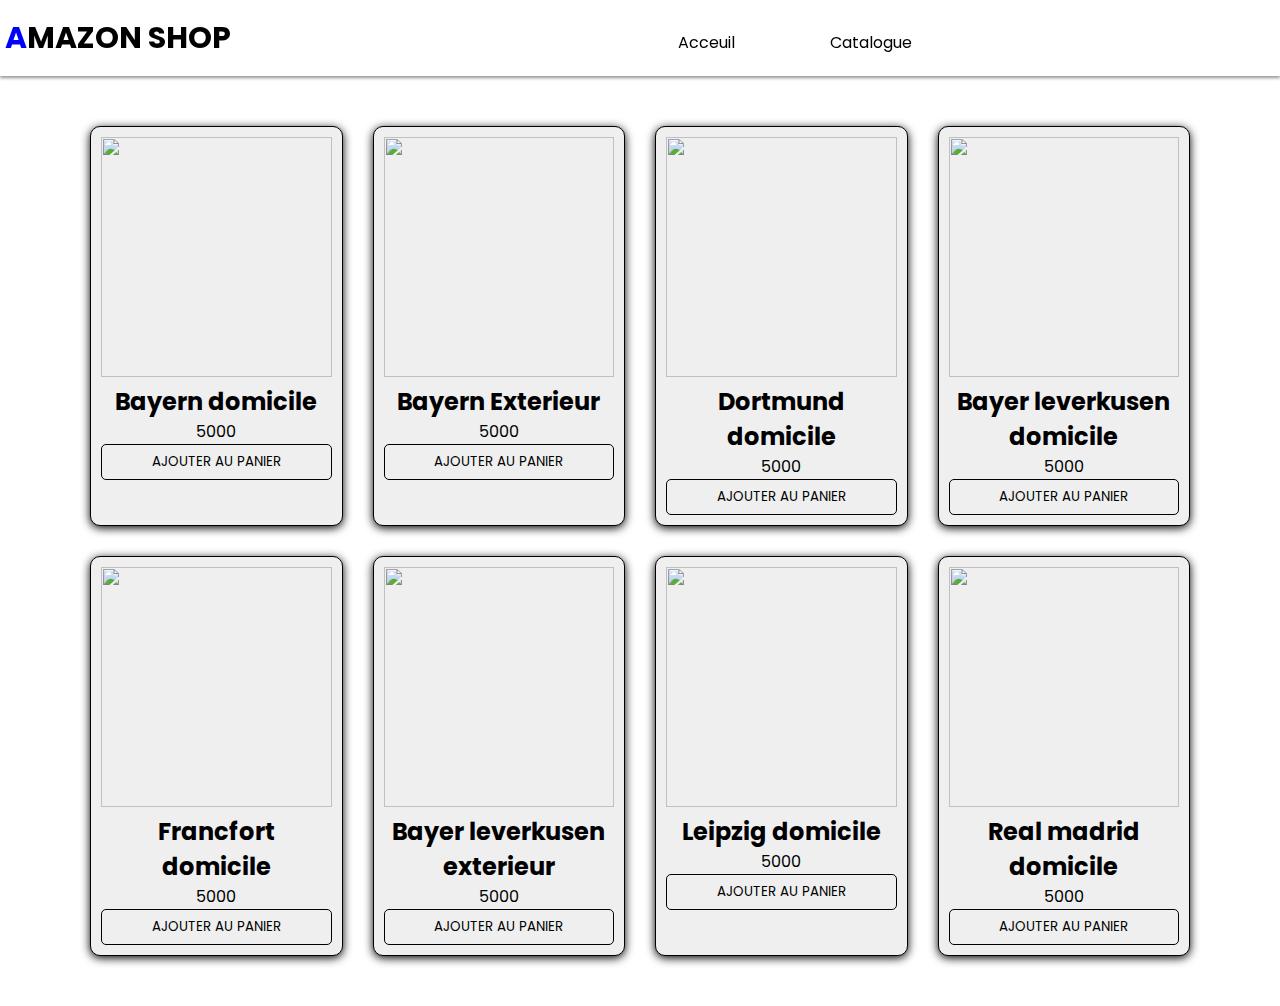
==== BUND.html @ 6a70d5cc "Add files via upload" ====
<!DOCTYPE html>
<html lang="en">
<head>
    <meta charset="UTF-8">
    <meta name="viewport" content="width=device-width, initial-scale=1.0">
    <link rel="stylesheet" href="https://cdnjs.cloudflare.com/ajax/libs/font-awesome/6.6.0/css/all.min.css" integrity="sha512-Kc323vGBEqzTmouAECnVceyQqyqdsSiqLQISBL29aUW4U/M7pSPA/gEUZQqv1cwx4OnYxTxve5UMg5GT6L4JJg==" crossorigin="anonymous" referrerpolicy="no-referrer" />
    <link rel="stylesheet" href="style.css">
    <title>Document</title>
</head>
<body>
    <header>
        <nav class="navbars">
            <a href="index.html" class="logo"><span>A</span>MAZON SHOP</a>
            <div class="navlinks">
                <ul>
                    <li><a href="index.html">Acceuil</a></li>
                    <li>
                        <a href="">Catalogue</a>
                        <ul class="sous-menu">
                            <li><a href="PL.html">PREMIERE LEAGUE</a></li>
                            <li><a href="LIGA.html">LIGA</a></li>
                            <li><a href="L1.html">LIGUE 1</a></li>
                            <li><a href="SA.html">SERIE A</a></li>
                            <li><a href="BUND.html">BUNDESLIGA</a></li>
                            <li><a href="SEL.html">SELECTION</a></li>
                        </ul>
                    </li>
                    
                    <li><i class="fa-solid fa-magnifying-glass"></i></li>
                    <li><i class="fa-solid fa-bag-shopping" ></i></li>
                    <li>
                        <i class="fa-solid fa-user"></i>
                        <a href="#" class="login">login</a>
                        <ul class="sous-menu1">
                            <li><a href=""> <i class="fa-solid fa-right-to-bracket"></i> Se Connecter</a></li>
                            <li><a href=""><i class="fa-solid fa-plus"></i>  Creer un compte</a></li>
                        </ul>
                    </li>
                    <i class="fa-solid fa-arrow-left" id="icones"></i>
                </ul>
            </div>
            <i class="fa-solid fa-bag-shopping" id="Open"></i>
            <i class="fa-solid fa-magnifying-glass" id="icon2"></i>
            <i class="fa-solid fa-bars" id="icones2"></i>
        </nav>
        <div class="cart">
            <h2>Cart</h2>
            <div class="cartcontent">
                
            </div>
            <i class="fa-solid fa-xmark"></i>
            <div class="total">
                <div class="total-title">Total</div>
                <div class="total-price">0</div>
            </div>
            <div class="btn">
                <button>Acheter</button>
            </div>
        </div>
        <div class="search">
            <input type="search" placeholder="RECHERCHE...">
            <i class="fa-solid fa-magnifying-glass"></i>
            <i class="fa-solid fa-xmark" id="croix"></i>
        </div>
    </header>


    <section class="partenaire">
        <article class="box">
            <img src="/BUNDES/BAYERN-removebg-preview.png" alt="" class="product-img">
            <h2 class="product-title">Bayern domicile</h2>
            <div class="product-price">5000</div>
            <button class="addcart">AJOUTER AU PANIER</button>
        </article>
        <article class="box">
            <img src="/BUNDES/BAY2-removebg-preview.png" alt="" class="product-img">
            <h2 class="product-title">Bayern Exterieur</h2>
            <div class="product-price">5000</div>
            <button class="addcart">AJOUTER AU PANIER</button>
        </article>
        <article class="box">
            <img src="/BUNDES/DORT-removebg-preview.png" alt="" class="product-img">
            <h2 class="product-title">Dortmund domicile</h2>
            <div class="product-price">5000</div>
            <button class="addcart">AJOUTER AU PANIER</button>
        </article>
        <article class="box">
            <img src="/BUNDES/BAYL-removebg-preview.png" alt="" class="product-img">
            <h2 class="product-title">Bayer leverkusen domicile</h2>
            <div class="product-price">5000</div>
            <button class="addcart">AJOUTER AU PANIER</button>
        </article>
        <article class="box">
            <img src="/BUNDES/FRANCT-removebg-preview.png" alt="" class="product-img">
            <h2 class="product-title">Francfort domicile</h2>
            <div class="product-price">5000</div>
            <button class="addcart">AJOUTER AU PANIER</button>
        </article>
        <article class="box">
            <img src="/BUNDES/BAYL2-removebg-preview.png" alt="" class="product-img">
            <h2 class="product-title">Bayer leverkusen exterieur</h2>
            <div class="product-price">5000</div>
            <button class="addcart">AJOUTER AU PANIER</button>
        </article>
        <article class="box">
            <img src="/BUNDES/LEIP-removebg-preview.png" alt="" class="product-img">
            <h2 class="product-title">Leipzig domicile</h2>
            <div class="product-price">5000</div>
            <button class="addcart">AJOUTER AU PANIER</button>
        </article>
        <article class="box">
            <img src="/LIGA/REAL11-removebg-preview.png" alt="" class="product-img">
            <h2 class="product-title">Real madrid domicile</h2>
            <div class="product-price">5000</div>
            <button class="addcart">AJOUTER AU PANIER</button>
        </article>
    </section>
    <script src="script.js"></script>
    
</body>
</html>
---- style.css ----
@import url('https://fonts.googleapis.com/css2?family=Comfortaa:wght@300..700&family=Montserrat:ital,wght@0,100..900;1,100..900&family=Poppins:ital,wght@0,100;0,200;0,400;0,500;0,600;0,700;1,100;1,200;1,400;1,600;1,900&display=swap');

*{
    font-family: "Poppins", sans-serif;
    margin: 0;
    padding: 0;
    list-style: none;
    text-decoration: none;
    color: black;
}


html{
    scroll-behavior: smooth;
}

header{
    box-shadow: 0 2px 3px rgb(155, 146, 146);
    position: sticky;
    top: 0;
    background-color: white;

}

header .navbars{
    display: flex;
    justify-content: space-between;
}


header .navbars .logo{
    font-size: 30px;
    margin: 15px 5px;
    font-weight: bold;
}
header .navbars span{
    color: blue;
}

header .navbars .navlinks ul{
    display: flex;
}

header .navbars .navlinks ul li{
    margin: 30px 45px 20px 50px;
    display: flex;
}

header .navbars .navlinks ul li i{
    margin-right: 10px;
}
header .navbars .navlinks ul li:hover .sous-menu{
    display: flex;
    flex-direction: column;
    position: absolute;
    background-color: rgb(185, 185, 185);
    box-shadow: 0 2px 6px black;
    border-radius: 5px;
}

header .navbars .navlinks ul li .sous-menu,header .navbars .navlinks ul li .sous-menu1{
    display: none;
}

header .navbars .navlinks ul li .sous-menu1 li{
    border-bottom: 1px black solid;
}

header .navbars .navlinks ul li:hover .sous-menu1{
    display: flex;
    flex-direction: column;
    position: absolute;
    top: 58px;
    right: 10px;
    background-color: rgb(185, 185, 185);
}


header .navbars .navlinks ul li a:hover{
    color: blue;
    border-bottom: blue 2px solid;
    transition: .1s;
}
header .navbars .navlinks ul li .fa-bag-shopping:hover , header .cart .fa-xmark:hover ,.fa-magnifying-glass:hover{
    color: rgba(0, 0, 0,0.3);
}
header .navbars .navlinks ul li i{
    cursor: pointer;
    font-size: 25px;
}

header .navbars .navlinks ul li .fa-bag-shopping,.fa-user{
    margin-top: 2px;
}

header .search{
    background-color: rgba(0, 0, 0, 0.7);
    height: 100vh;
    position: fixed;
    top: -100%;
    left: 0;
    width: 100%;
    display: flex;
    justify-content: center;
    align-items: center;
    transition: all ease .2s;
}
header .search .fa-xmark:hover{
    color: rgba(255, 255, 255,0.4);
}
header .search.searches{
    top: 0;
}
header .search input{
    padding: 10px 50px;
    border: none;
    background: none;
    border-bottom: 1px solid white;
    outline: none;
    color: white;
    font-size: 20px;
}
header .search input::placeholder{
    color: white;
}

header .search  .fa-magnifying-glass{
    color: white;
    margin-bottom: 5px;
    font-size: 30px;
}
header .search .fa-xmark{
    color: white;
    font-size: 40px;
    position: absolute;
    top: 55px;
    right: 65px;
    cursor: pointer;
}
header .navbars .navlinks ul li .fa-magnifying-glass{
    
    padding: 4px;
    border-radius: 50%;
}


header .cart{
    background-color: rgb(181, 181, 181);
    position: fixed;
    top: 0;
    height: 100vh;
    width: 400px;
    box-shadow: 0 4px 16px black;
    right: -100%;
    transition: all ease .2s;
    overflow: auto;
}

header .cart.active{
    right: 0;
}
header .cart h2{
    text-align: center;
    margin-top: 10px ;
    border-bottom: 2px black solid;
    width: 50%;
    margin: auto;
    

}

header .cart .fa-xmark{
    font-size: 32px;
    position: absolute;
    top: 5px;
    left: 10px;
    cursor: pointer;
}

header .cart .cartcontent .cart-box{
    display: grid;
    grid-template-columns: 45% 30% 25%;
    align-items: center;
    justify-content: center;
    font-size: 15px;
    margin-top: 20px;
    
    padding: 5px;
    width: 90%;
    margin: auto;
}

header .cart .cartcontent .cart-box img{
    width: 50%;
}

header .cart .cartcontent .cart-box input{
    width: 40%;
    padding: 5px;
    border-radius: 2px;
    border: 1px solid black;
    outline-color: blue;
    cursor: pointer;
}

header .cart .cartcontent .cart-box .fa-trash{
    margin-left: 30px;
    font-size: 23px;
    cursor: pointer;
}

header .cart  .total{
    border-top: 2px solid black;
    display: flex;
    justify-content: flex-end;
    width: 80%;
    margin: 10px auto ;
}

header .cart  .total .total-title{
    margin-right: 40px;
}

header .cart  .total .total-price{
    margin-right: 10px;
}
header .cart .btn{
    text-align: center;
}
header .cart .btn button{
    padding: 15px 30px;
    text-align: center;
    cursor: pointer;
    border-radius: 5px;
    border: none;
}
header .cart .btn button:hover{
    background-color: blue;
    color: white;
    border: none;
    scale: 1.1;
    transition: all ease .2s;
}
.first{
    display: grid;
    grid-template-columns: 40% 60%;
}

.first .cole1 h1{
    font-size: 50px;
}

.first .cole1 button{
    background-color: black;
    border: none;
    padding: 10px 30px;
    border-radius: 40px;
    color: white;
    margin: 10px 10px;
}

.first .cole1 button a{
    color: white;
}
.first .cole1 button:hover{
    background-color: blue;
    cursor: pointer;
    scale: 1.1;
    transition: all ease .2s;
}
.first .cole1 button i{
    color: white;
}
.first .cole1 h1{
    margin: 100px 0 0 10px;
}
.first .cole1 p{
    margin: 0 0 0 10px;
}
.first img{
    width: 80%;
    margin-left: 120px;
}
.popul h2{
    text-align: center;
    border-bottom: 2px solid black;
    width: 50%;
    margin: auto;
}
.populaire{
    display: grid ;
    grid-template-columns: repeat(3,1fr);
    gap: 30px;
    max-width: 1000px;
    margin: 50px auto;
}
.populaire .box{
    text-align: center;
    border: 1px solid black;
    border-radius: 10px;
    padding: 10px;
    box-shadow: 0 2px 10px black;
    background-color: rgb(239, 239, 239);
    cursor: pointer;
}
.populaire .box:hover{
    border: 2px solid blue;
    padding: 10px;
    transition: .2s;
}
.populaire .box img{
    width: 70%;
    height: 240px;
}

.populaire .box button{
    width: 100%;
    border: 1px solid black;
    border-radius: 5px;
    padding:7px;
    cursor: pointer;
}

.populaire .box button:hover{
    background-color: blue;
    color: white;
    transition: .3s;
}


.partenaire{
    display: grid;
    grid-template-columns:repeat(4,1fr) ;
    gap: 30px;
    max-width: 1100px;
    margin: 50px auto;
}
.partenaire .box{
    text-align: center;
    border: 1px solid black;
    border-radius: 10px;
    padding: 10px;
    box-shadow: 0 2px 10px black;
    background-color: rgb(239, 239, 239);
    cursor: pointer;
}

.partenaire .box:hover{
    border: 2px solid blue;
    padding: 10px;
    transition: .3s;
}
.partenaire .box img{
    width: 100%;
    height: 240px;
}


.partenaire .box button{
    width: 100%;
    border: 1px solid black;
    border-radius: 5px;
    padding:7px;
    cursor: pointer;
}

.partenaire .box button:hover{
    background-color: blue;
    color: white;
    transition: .2s;
}

.second h2{
    text-align: center;
    border-bottom: 2px solid black;
    width: 50%;
    margin: auto;
}

footer{
    display: flex;
    justify-content: space-between;
    padding: 20px;
    background-color: black;
    padding: 20px;
}

footer h3{
    color: white;
    border-bottom: 2px white solid;
    width: 100%;
}

footer i{
    color: white;
    font-size: 25px;
}


footer .sec1 a ,.sec2 a{
    color: white;
}

footer .sec3 ul{
    display: flex;
}

footer .sec3 ul li{
    margin: 10px 20px;
}
header .navbars .fa-house,.fa-futbol,.fa-phone, .fa-bars,#Open ,#icon2{
    display: none;
}

.login{
    padding:10px 25px ;
    display: none;
}

#icones{
    display: none;
}

header .navbars #Open{
    display: none;
}

header .navbars .navlinks ul li #Open{
    display: block;
}

.swiper{
    height: 600px;
    border-radius: 15px;
    box-shadow: 0 5px 15px black;
}
.swiper-slide img {
    display: block;
    width: 100%;
    height: 100%;
    object-fit: cover;
}

.swiper-button-next,.swiper-button-prev{
    color: aliceblue;
    width: 100px;
}

@media screen and (max-width : 900px){
    header{
        position: relative;
        z-index: 2;
        position: sticky;
        top: 0;
    }

    header .navbars .navlinks{
        display: flex;
        position: absolute;
        background-color: rgb(181, 181, 181);
        height: 500px;
        width: 100%;
        text-align: center;
        z-index: 100;
        position: fixed;
        margin-left: 0%;
        transition: all ease .2s;
        align-items: center;
        justify-content: center;
        top: -100%;
    }
    header  .navbars .navlinks ul li{
        padding-bottom:10px ;
    }
    

    header .search  .fa-magnifying-glass{
        color: white;
        margin-bottom: 40px;
    }
    header .navbars  .fa-magnifying-glass:hover{
        
        color: rgba(0, 0, 0,0.3);
    
    }

    .populaire .box{
        height: 250px;
    }

    .populaire .box img{
        width: 50%;
        height: 130px;
    }

    .partenaire .box{
        height: 250px;
    }

    .partenaire .box img{
        width: 50%;
        height: 130px;
    }


    header .navbars .navlinks.open{
        top: 0;
    }

    header .navbars .navlinks ul{
        display: flex;
        flex-direction: column;
        justify-content: center;
        align-items: center;
    }
    
    .first{
        display: block;
    }
    .first img{
        width: 80%;
        margin-left: 90px;
    }
    header .fa-magnifying-glass,.fa-bag-shopping ,.fa-bars ,#icon2{
        display: block;
        font-size: 30px;
        position: relative;
        top: 23px;
        right: 10px;
        cursor: pointer;
    }
    .populaire{
        display: grid ;
        grid-template-columns: repeat(2,1fr);
        gap: 30px;
        max-width: 1100px;
        margin: 50px auto;
    }
    .partenaire{
        display: grid;
        grid-template-columns:repeat(2,1fr) ;
        gap: 30px;
        max-width: 500px;
        margin: 50px auto;
    }
    
    header  .navbars .navlinks ul li  #football , #maison , #phone{
        display: block;
    }

    header .navbars .navlinks ul li .fa-magnifying-glass , .fa-bag-shopping,.fa-user{
        display: none;
    }

    header .navbars .navlinks ul li:hover .sous-menu1{
        display: flex;
        flex-direction: column;
        position: absolute;
        top: 460px;
        right: 0px;
        background-color: rgb(185, 185, 185);
        width: 260px;
        height: 140px;
        margin: auto;
        
    }
    
    #Open:hover ,#icones2:hover{
    color: rgba(0, 0, 0,0.3);
    }
    
    #icones{
        display: block;
        position: absolute;
        top: 5px;
        right:10px;    
        font-size: 25px;
        cursor: pointer;
    }
    .sous-menu{
        z-index: 100;
    }
    .login{
        display: block;
        border: 1px solid black;
        bottom: 150px ;
    }


    header .navbars #Open{
        display: block;
    }
    footer{
        display: block;
    }

    
}
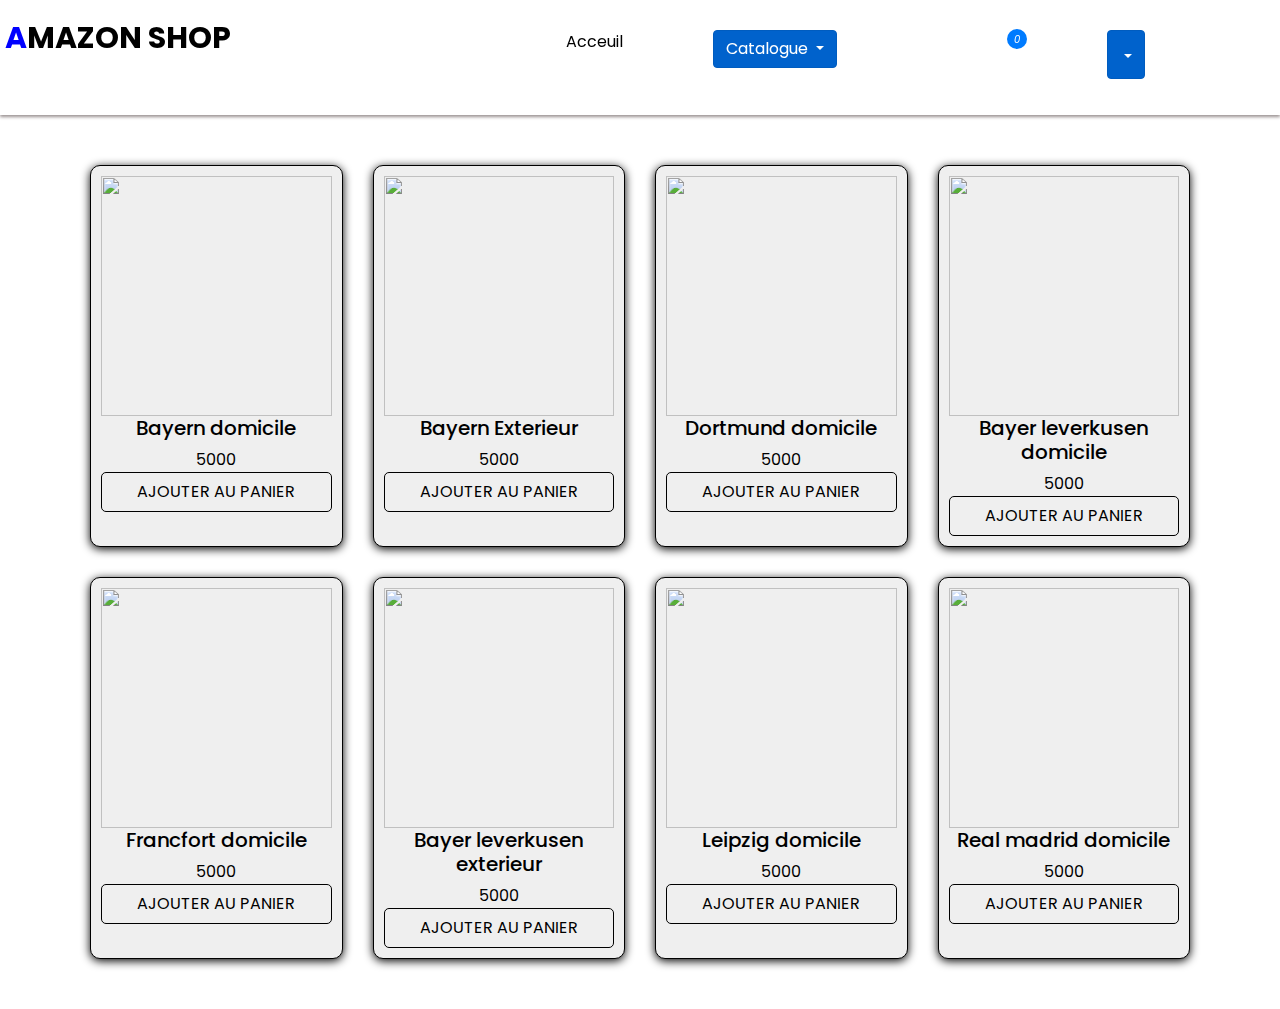
==== commit f0b56f0c: "Add files via upload" ====
--- a/BUND.html
+++ b/BUND.html
@@ -1,47 +1,74 @@
 <!DOCTYPE html>
-<html lang="en">
+<html lang="fr">
 <head>
     <meta charset="UTF-8">
     <meta name="viewport" content="width=device-width, initial-scale=1.0">
     <link rel="stylesheet" href="https://cdnjs.cloudflare.com/ajax/libs/font-awesome/6.6.0/css/all.min.css" integrity="sha512-Kc323vGBEqzTmouAECnVceyQqyqdsSiqLQISBL29aUW4U/M7pSPA/gEUZQqv1cwx4OnYxTxve5UMg5GT6L4JJg==" crossorigin="anonymous" referrerpolicy="no-referrer" />
+    <link href="https://unpkg.com/aos@2.3.1/dist/aos.css" rel="stylesheet">
+    <link rel="stylesheet" href="https://cdn.jsdelivr.net/npm/swiper@11/swiper-bundle.min.css"/>
+    <link rel="stylesheet" href="https://cdn.jsdelivr.net/npm/bootstrap@4.0.0/dist/css/bootstrap.min.css" integrity="sha384-Gn5384xqQ1aoWXA+058RXPxPg6fy4IWvTNh0E263XmFcJlSAwiGgFAW/dAiS6JXm" crossorigin="anonymous">
     <link rel="stylesheet" href="style.css">
-    <title>Document</title>
+    <title>Amazon Shop</title>
 </head>
 <body>
     <header>
         <nav class="navbars">
             <a href="index.html" class="logo"><span>A</span>MAZON SHOP</a>
-            <div class="navlinks">
+            <div class="navlinks" >
                 <ul>
-                    <li><a href="index.html">Acceuil</a></li>
+                    <li><i class="fa-solid fa-house" id="maison"></i> <a href="index.html" id="texte"> Acceuil</a></li>
                     <li>
-                        <a href="">Catalogue</a>
-                        <ul class="sous-menu">
-                            <li><a href="PL.html">PREMIERE LEAGUE</a></li>
-                            <li><a href="LIGA.html">LIGA</a></li>
-                            <li><a href="L1.html">LIGUE 1</a></li>
-                            <li><a href="SA.html">SERIE A</a></li>
-                            <li><a href="BUND.html">BUNDESLIGA</a></li>
-                            <li><a href="SEL.html">SELECTION</a></li>
-                        </ul>
+                        <div class="dropdown show">
+                            <a class="btn btn-primary dropdown-toggle" href="#" role="button" id="dropdownMenuLink" data-toggle="dropdown" aria-haspopup="true" aria-expanded="false">
+                            Catalogue
+                            </a>
+                        
+                            <div class="dropdown-menu" aria-labelledby="dropdownMenuLink">
+                                <a class="dropdown-item" href="PL.html">Premier league</a>
+                                <a class="dropdown-item" href="LIGA.html">LIGA</a>
+                                <a class="dropdown-item" href="L1.html">LIGUE1</a>
+                                <a class="dropdown-item" href="SA.html">SERIE A</a>
+                                <a class="dropdown-item" href="BUND.html">BUNDESLIGA</a>
+                                <a class="dropdown-item" href="SEL.html">SELECTION</a>
+
+                            </div>
+                        </div>
                     </li>
                     
-                    <li><i class="fa-solid fa-magnifying-glass"></i></li>
-                    <li><i class="fa-solid fa-bag-shopping" ></i></li>
                     <li>
-                        <i class="fa-solid fa-user"></i>
-                        <a href="#" class="login">login</a>
-                        <ul class="sous-menu1">
-                            <li><a href=""> <i class="fa-solid fa-right-to-bracket"></i> Se Connecter</a></li>
-                            <li><a href=""><i class="fa-solid fa-plus"></i>  Creer un compte</a></li>
-                        </ul>
+                        <i class="fa-solid fa-magnifying-glass"></i>
+                        <div class="dropdown show" id="show">
+                            <a class="btn btn-primary dropdown-toggle" href="#" role="button" id="dropdownMenuLink" data-toggle="dropdown" aria-haspopup="true" aria-expanded="false">
+                                <i class="fa-solid fa-user"></i>
+                            </a>
+                            <div class="dropdown-menu" aria-labelledby="dropdownMenuLink">
+                                <a class="dropdown-item" href="login.html"><i class="fa-solid fa-right-to-bracket"></i> se connecter</a>
+                                <a class="dropdown-item btn btn-light" href="sng.html"> <i class="fa-solid fa-plus"></i> creer un compte</a>
+                            </div>
+                        </div>
                     </li>
-                    <i class="fa-solid fa-arrow-left" id="icones"></i>
+                    <li><i class="fa-solid fa-bag-shopping" data-quantity="0"></i></li>
+                    <li>
+                        
+                        <div class="dropdown show item">
+                            <a class="btn btn-primary dropdown-toggle" href="#" role="button" id="dropdownMenuLink" data-toggle="dropdown" aria-haspopup="true" aria-expanded="false">
+                                <i class="fa-solid fa-user"></i>
+                            </a>
+                            <div class="dropdown-menu" aria-labelledby="dropdownMenuLink">
+                                <a class="dropdown-item" href="login.html"><i class="fa-solid fa-right-to-bracket"></i> se connecter</a>
+                                <a class="dropdown-item btn btn-light" href="sng.html"> <i class="fa-solid fa-plus"></i> creer un compte</a>
+                            </div>
+                        </div>
+                        
+                    </li>
+                    <i class="fa-solid fa-circle-xmark" id="icones"></i>
+                    
                 </ul>
             </div>
-            <i class="fa-solid fa-bag-shopping" id="Open"></i>
+            <i class="fa-solid fa-bag-shopping" id="Open" data-quantity="0"></i>
             <i class="fa-solid fa-magnifying-glass" id="icon2"></i>
             <i class="fa-solid fa-bars" id="icones2"></i>
+            
         </nav>
         <div class="cart">
             <h2>Cart</h2>
@@ -68,54 +95,57 @@
     <section class="partenaire">
         <article class="box">
             <img src="/BUNDES/BAYERN-removebg-preview.png" alt="" class="product-img">
-            <h2 class="product-title">Bayern domicile</h2>
+            <h5 class="product-title">Bayern domicile</h5>
             <div class="product-price">5000</div>
             <button class="addcart">AJOUTER AU PANIER</button>
         </article>
         <article class="box">
             <img src="/BUNDES/BAY2-removebg-preview.png" alt="" class="product-img">
-            <h2 class="product-title">Bayern Exterieur</h2>
+            <h5 class="product-title">Bayern Exterieur</h5>
             <div class="product-price">5000</div>
             <button class="addcart">AJOUTER AU PANIER</button>
         </article>
         <article class="box">
             <img src="/BUNDES/DORT-removebg-preview.png" alt="" class="product-img">
-            <h2 class="product-title">Dortmund domicile</h2>
+            <h5 class="product-title">Dortmund domicile</h5>
             <div class="product-price">5000</div>
             <button class="addcart">AJOUTER AU PANIER</button>
         </article>
         <article class="box">
             <img src="/BUNDES/BAYL-removebg-preview.png" alt="" class="product-img">
-            <h2 class="product-title">Bayer leverkusen domicile</h2>
+            <h5 class="product-title">Bayer leverkusen domicile</h5>
             <div class="product-price">5000</div>
             <button class="addcart">AJOUTER AU PANIER</button>
         </article>
         <article class="box">
             <img src="/BUNDES/FRANCT-removebg-preview.png" alt="" class="product-img">
-            <h2 class="product-title">Francfort domicile</h2>
+            <h5 class="product-title">Francfort domicile</h5>
             <div class="product-price">5000</div>
             <button class="addcart">AJOUTER AU PANIER</button>
         </article>
         <article class="box">
             <img src="/BUNDES/BAYL2-removebg-preview.png" alt="" class="product-img">
-            <h2 class="product-title">Bayer leverkusen exterieur</h2>
+            <h5 class="product-title">Bayer leverkusen exterieur</h5>
             <div class="product-price">5000</div>
             <button class="addcart">AJOUTER AU PANIER</button>
         </article>
         <article class="box">
             <img src="/BUNDES/LEIP-removebg-preview.png" alt="" class="product-img">
-            <h2 class="product-title">Leipzig domicile</h2>
+            <h5 class="product-title">Leipzig domicile</h5>
             <div class="product-price">5000</div>
             <button class="addcart">AJOUTER AU PANIER</button>
         </article>
         <article class="box">
             <img src="/LIGA/REAL11-removebg-preview.png" alt="" class="product-img">
-            <h2 class="product-title">Real madrid domicile</h2>
+            <h5 class="product-title">Real madrid domicile</h5>
             <div class="product-price">5000</div>
             <button class="addcart">AJOUTER AU PANIER</button>
         </article>
     </section>
     <script src="script.js"></script>
-    
+    <script src="https://code.jquery.com/jquery-3.2.1.slim.min.js" integrity="sha384-KJ3o2DKtIkvYIK3UENzmM7KCkRr/rE9/Qpg6aAZGJwFDMVNA/GpGFF93hXpG5KkN" crossorigin="anonymous"></script>
+    <script src="https://cdn.jsdelivr.net/npm/popper.js@1.12.9/dist/umd/popper.min.js" integrity="sha384-ApNbgh9B+Y1QKtv3Rn7W3mgPxhU9K/ScQsAP7hUibX39j7fakFPskvXusvfa0b4Q" crossorigin="anonymous"></script>
+    <script src="https://cdn.jsdelivr.net/npm/bootstrap@4.0.0/dist/js/bootstrap.min.js" integrity="sha384-JZR6Spejh4U02d8jOt6vLEHfe/JQGiRRSQQxSfFWpi1MquVdAyjUar5+76PVCmYl" crossorigin="anonymous"></script>
+
 </body>
 </html>--- a/style.css
+++ b/style.css
@@ -19,12 +19,15 @@
     position: sticky;
     top: 0;
     background-color: white;
+    
 
 }
 
 header .navbars{
     display: flex;
     justify-content: space-between;
+    max-width: 1300px;
+    margin: auto;
 }
 
 
@@ -33,60 +36,74 @@
     margin: 15px 5px;
     font-weight: bold;
 }
+#Open[data-quantity="0"]::after ,.fa-bag-shopping[data-quantity="0"]::after{
+    contain: '';
+}
+.fa-bag-shopping{
+    position: relative;
+}
+#Open[data-quantity="0"]::after, .fa-bag-shopping[data-quantity]::after{
+    content: attr(data-quantity);
+    position: absolute;
+    top: -3px;
+    right: -10px;
+    width: 20px;
+    height: 20px;
+    border-radius: 50%;
+    color: white;
+    background-color:  #007bff;
+    display: flex;
+    justify-content: center;
+    align-items: center;
+    font-size: 10px;
+}
+
 header .navbars span{
     color: blue;
 }
 
 header .navbars .navlinks ul{
     display: flex;
+    margin-right: 75px;
 }
 
 header .navbars .navlinks ul li{
-    margin: 30px 45px 20px 50px;
-    display: flex;
-}
-
-header .navbars .navlinks ul li i{
-    margin-right: 10px;
-}
-header .navbars .navlinks ul li:hover .sous-menu{
-    display: flex;
-    flex-direction: column;
-    position: absolute;
-    background-color: rgb(185, 185, 185);
-    box-shadow: 0 2px 6px black;
-    border-radius: 5px;
-}
-
-header .navbars .navlinks ul li .sous-menu,header .navbars .navlinks ul li .sous-menu1{
+    margin: 30px 60px 20px 30px;
+    display: flex;
+}
+
+
+
+#show{
     display: none;
 }
-
-header .navbars .navlinks ul li .sous-menu1 li{
-    border-bottom: 1px black solid;
-}
-
-header .navbars .navlinks ul li:hover .sous-menu1{
-    display: flex;
-    flex-direction: column;
-    position: absolute;
-    top: 58px;
-    right: 10px;
-    background-color: rgb(185, 185, 185);
-}
-
-
-header .navbars .navlinks ul li a:hover{
-    color: blue;
-    border-bottom: blue 2px solid;
+.dropdown-item{
+    text-decoration: none;
+    color: black;
+}
+
+.dropdown-item:hover{
+    background-color: #007bff;
+}
+
+a{
+    text-decoration: none;
+    color: black;
+}
+a:hover{
     transition: .1s;
+    text-decoration: none;
+}
+
+.fa-user{
+    color: white;
 }
 header .navbars .navlinks ul li .fa-bag-shopping:hover , header .cart .fa-xmark:hover ,.fa-magnifying-glass:hover{
     color: rgba(0, 0, 0,0.3);
 }
 header .navbars .navlinks ul li i{
     cursor: pointer;
-    font-size: 25px;
+    font-size: 23px;
 }
 
 header .navbars .navlinks ul li .fa-bag-shopping,.fa-user{
@@ -97,7 +114,7 @@
     background-color: rgba(0, 0, 0, 0.7);
     height: 100vh;
     position: fixed;
-    top: -100%;
+    top: -200%;
     left: 0;
     width: 100%;
     display: flex;
@@ -129,6 +146,10 @@
     margin-bottom: 5px;
     font-size: 30px;
 }
+
+header .search  .fa-magnifying-glass:hover{
+    color: rgba(255, 255, 255,0.4);
+}
 header .search .fa-xmark{
     color: white;
     font-size: 40px;
@@ -136,11 +157,6 @@
     top: 55px;
     right: 65px;
     cursor: pointer;
-}
-header .navbars .navlinks ul li .fa-magnifying-glass{
-    
-    padding: 4px;
-    border-radius: 50%;
 }
 
 
@@ -151,7 +167,7 @@
     height: 100vh;
     width: 400px;
     box-shadow: 0 4px 16px black;
-    right: -100%;
+    right: -200%;
     transition: all ease .2s;
     overflow: auto;
 }
@@ -208,6 +224,9 @@
     font-size: 23px;
     cursor: pointer;
 }
+header .cart .cartcontent .cart-box .fa-trash:hover{
+    color: rgb(254, 80, 80);
+}
 
 header .cart  .total{
     border-top: 2px solid black;
@@ -248,6 +267,7 @@
 
 .first .cole1 h1{
     font-size: 50px;
+    font-weight: bold;
 }
 
 .first .cole1 button{
@@ -281,7 +301,10 @@
     width: 80%;
     margin-left: 120px;
 }
-.popul h2{
+.popul{
+    margin-top: 50px;
+}
+.popul h2 , .carousel h2 ,.second h2{
     text-align: center;
     border-bottom: 2px solid black;
     width: 50%;
@@ -292,7 +315,7 @@
     grid-template-columns: repeat(3,1fr);
     gap: 30px;
     max-width: 1000px;
-    margin: 50px auto;
+    margin: 50px auto 0 auto;
 }
 .populaire .box{
     text-align: center;
@@ -369,13 +392,10 @@
     color: white;
     transition: .2s;
 }
-
-.second h2{
-    text-align: center;
-    border-bottom: 2px solid black;
-    width: 50%;
-    margin: auto;
-}
+.second{
+    margin-top: 50px;
+}
+
 
 footer{
     display: flex;
@@ -428,25 +448,16 @@
 header .navbars .navlinks ul li #Open{
     display: block;
 }
-
-.swiper{
-    height: 600px;
+.carousel{
+    margin-top: 70px;
+}
+
+.carousel-inner{
     border-radius: 15px;
-    box-shadow: 0 5px 15px black;
-}
-.swiper-slide img {
-    display: block;
-    width: 100%;
-    height: 100%;
-    object-fit: cover;
-}
-
-.swiper-button-next,.swiper-button-prev{
-    color: aliceblue;
-    width: 100px;
 }
 
 @media screen and (max-width : 900px){
+    
     header{
         position: relative;
         z-index: 2;
@@ -457,8 +468,8 @@
     header .navbars .navlinks{
         display: flex;
         position: absolute;
-        background-color: rgb(181, 181, 181);
-        height: 500px;
+        background-color: rgb(105, 100, 100);
+        height: 100vh;
         width: 100%;
         text-align: center;
         z-index: 100;
@@ -466,14 +477,36 @@
         margin-left: 0%;
         transition: all ease .2s;
         align-items: center;
-        justify-content: center;
-        top: -100%;
+        
+        right: -200%;
     }
     header  .navbars .navlinks ul li{
         padding-bottom:10px ;
     }
-    
-
+    #texte{
+        color: white;
+    }
+    header  .navbars .navlinks ul li i{
+        margin-right: 25px;
+        color: white;
+    }
+    header .search input{
+        width: 50%;
+    }
+    .dropdown-item {
+        color: black;
+    }
+    #show{
+        display: block;
+    }
+    #show2{
+        display: none;
+    }
+    
+
+    .item{
+        display: none;
+    }
     header .search  .fa-magnifying-glass{
         color: white;
         margin-bottom: 40px;
@@ -504,7 +537,7 @@
 
 
     header .navbars .navlinks.open{
-        top: 0;
+        right: 0;
     }
 
     header .navbars .navlinks ul{
@@ -529,6 +562,10 @@
         right: 10px;
         cursor: pointer;
     }
+    .fa-futbol{
+        display: inline;
+    }
+
     .populaire{
         display: grid ;
         grid-template-columns: repeat(2,1fr);
@@ -548,7 +585,7 @@
         display: block;
     }
 
-    header .navbars .navlinks ul li .fa-magnifying-glass , .fa-bag-shopping,.fa-user{
+    header .navbars .navlinks ul li .fa-magnifying-glass , .fa-bag-shopping{
         display: none;
     }
 
@@ -565,8 +602,8 @@
         
     }
     
-    #Open:hover ,#icones2:hover{
-    color: rgba(0, 0, 0,0.3);
+    #Open:hover ,#icones2:hover ,#icones:hover{
+    color: rgba(229, 220, 220, 0.3);
     }
     
     #icones{
@@ -576,6 +613,7 @@
         right:10px;    
         font-size: 25px;
         cursor: pointer;
+        color: white;
     }
     .sous-menu{
         z-index: 100;
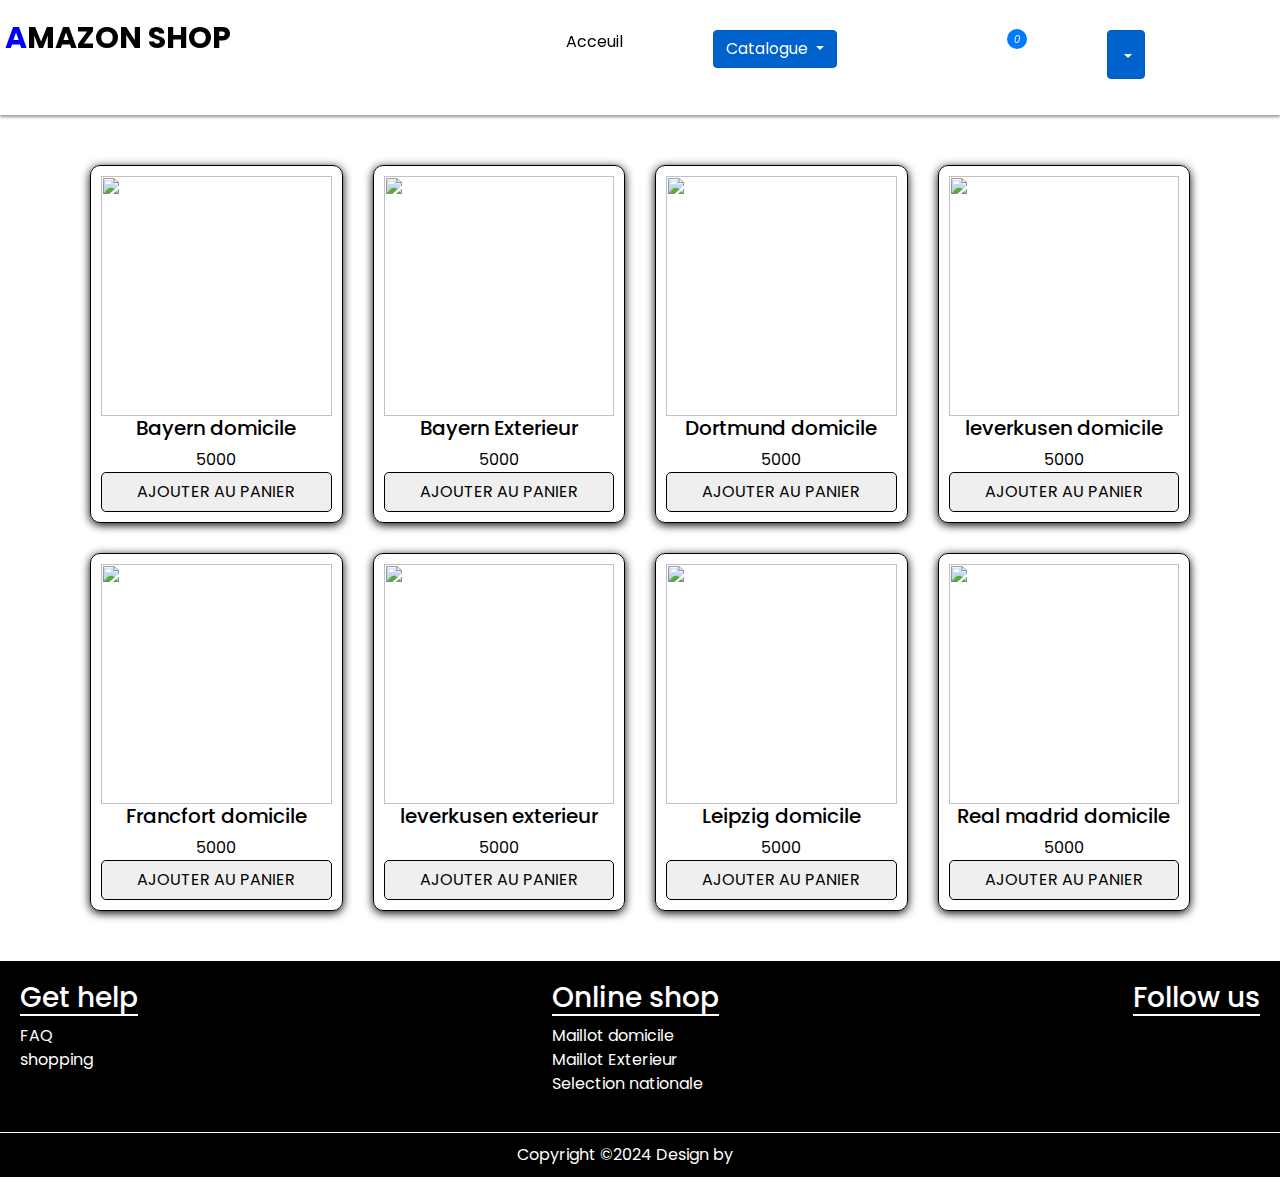
==== commit 95264066: "Add files via upload" ====
--- a/BUND.html
+++ b/BUND.html
@@ -24,12 +24,12 @@
                             </a>
                         
                             <div class="dropdown-menu" aria-labelledby="dropdownMenuLink">
-                                <a class="dropdown-item" href="PL.html">Premier league</a>
-                                <a class="dropdown-item" href="LIGA.html">LIGA</a>
-                                <a class="dropdown-item" href="L1.html">LIGUE1</a>
-                                <a class="dropdown-item" href="SA.html">SERIE A</a>
-                                <a class="dropdown-item" href="BUND.html">BUNDESLIGA</a>
-                                <a class="dropdown-item" href="SEL.html">SELECTION</a>
+                                <a class="dropdown-item" href="PL.html"> <img src="PRL.jpg" alt=""  class="PL">Premier league</a>
+                                <a class="dropdown-item" href="LIGA.html"><img src="LIGAE.png" alt="" class="PL">LIGA</a>
+                                <a class="dropdown-item" href="L1.html"><img src="Ligue-1.png" alt="" class="PL">LIGUE1</a>
+                                <a class="dropdown-item" href="SA.html"><img src="SEIE.png" alt="" class="PL">SERIE A</a>
+                                <a class="dropdown-item" href="BUND.html"><img src="Bundesliga.jpg" alt="" class="PL">BUNDESLIGA</a>
+                                <a class="dropdown-item" href="SEL.html"><img src="euro.png" alt="" class="PL">SELECTION</a>
 
                             </div>
                         </div>
@@ -62,7 +62,7 @@
                         
                     </li>
                     <i class="fa-solid fa-circle-xmark" id="icones"></i>
-                    
+                    <p class="droit">Copyright &copy;2024 Design by <span class="designer">RID</span></p>
                 </ul>
             </div>
             <i class="fa-solid fa-bag-shopping" id="Open" data-quantity="0"></i>
@@ -113,7 +113,7 @@
         </article>
         <article class="box">
             <img src="/BUNDES/BAYL-removebg-preview.png" alt="" class="product-img">
-            <h5 class="product-title">Bayer leverkusen domicile</h5>
+            <h5 class="product-title">leverkusen domicile</h5>
             <div class="product-price">5000</div>
             <button class="addcart">AJOUTER AU PANIER</button>
         </article>
@@ -125,7 +125,7 @@
         </article>
         <article class="box">
             <img src="/BUNDES/BAYL2-removebg-preview.png" alt="" class="product-img">
-            <h5 class="product-title">Bayer leverkusen exterieur</h5>
+            <h5 class="product-title">leverkusen exterieur</h5>
             <div class="product-price">5000</div>
             <button class="addcart">AJOUTER AU PANIER</button>
         </article>
@@ -142,6 +142,36 @@
             <button class="addcart">AJOUTER AU PANIER</button>
         </article>
     </section>
+    <footer>
+        <div class="fin">
+        <div class="sec1">
+            <h3>Get help</h3>
+            <ul>
+                <li><a href="">FAQ</a></li>
+                <li><a href="">shopping</a></li>
+                <li><a href=""></a></li>
+            </ul>
+        </div>
+        <div class="sec2">
+            <h3>Online shop</h3>
+            <ul>
+                <li><a href="">Maillot domicile</a></li>
+                <li><a href="">Maillot Exterieur</a></li>
+                <li><a href="">Selection nationale</a></li>
+            </ul>
+        </div>
+        <div class="sec3">
+            <h3>Follow us</h3>
+            <ul>
+                <li><a href=""><i class="fa-brands fa-x-twitter"></i></a></li>
+                <li><a href=""><i class="fa-brands fa-facebook"></i></a></li>
+                <li><a href=""><i class="fa-brands fa-instagram"></i></a></li>
+            </ul>
+        </div>
+    </div>
+        <p class="droit">Copyright &copy;2024 Design by <span class="designer">RID</span></p>
+    
+    </footer>
     <script src="script.js"></script>
     <script src="https://code.jquery.com/jquery-3.2.1.slim.min.js" integrity="sha384-KJ3o2DKtIkvYIK3UENzmM7KCkRr/rE9/Qpg6aAZGJwFDMVNA/GpGFF93hXpG5KkN" crossorigin="anonymous"></script>
     <script src="https://cdn.jsdelivr.net/npm/popper.js@1.12.9/dist/umd/popper.min.js" integrity="sha384-ApNbgh9B+Y1QKtv3Rn7W3mgPxhU9K/ScQsAP7hUibX39j7fakFPskvXusvfa0b4Q" crossorigin="anonymous"></script>
--- a/style.css
+++ b/style.css
@@ -72,7 +72,10 @@
     display: flex;
 }
 
-
+header .navbars .navlinks .droit{
+    display: none;
+    color: white;
+}
 
 #show{
     display: none;
@@ -82,10 +85,15 @@
     color: black;
 }
 
+
+
 .dropdown-item:hover{
     background-color: #007bff;
 }
-
+.PL{
+    width: 10%;
+    margin-right: 5px;
+}
 a{
     text-decoration: none;
     color: black;
@@ -161,7 +169,7 @@
 
 
 header .cart{
-    background-color: rgb(181, 181, 181);
+    background-color: rgb(255, 255, 255);
     position: fixed;
     top: 0;
     height: 100vh;
@@ -211,7 +219,7 @@
 }
 
 header .cart .cartcontent .cart-box input{
-    width: 40%;
+    width: 50%;
     padding: 5px;
     border-radius: 2px;
     border: 1px solid black;
@@ -243,15 +251,14 @@
 header .cart  .total .total-price{
     margin-right: 10px;
 }
-header .cart .btn{
-    text-align: center;
-}
+
 header .cart .btn button{
     padding: 15px 30px;
-    text-align: center;
+    margin-left: 130px;
     cursor: pointer;
     border-radius: 5px;
     border: none;
+
 }
 header .cart .btn button:hover{
     background-color: blue;
@@ -323,7 +330,7 @@
     border-radius: 10px;
     padding: 10px;
     box-shadow: 0 2px 10px black;
-    background-color: rgb(239, 239, 239);
+   /* background-color: rgb(239, 239, 239);*/
     cursor: pointer;
 }
 .populaire .box:hover{
@@ -364,7 +371,7 @@
     border-radius: 10px;
     padding: 10px;
     box-shadow: 0 2px 10px black;
-    background-color: rgb(239, 239, 239);
+    /*background-color: rgb(239, 239, 239);*/
     cursor: pointer;
 }
 
@@ -397,7 +404,7 @@
 }
 
 
-footer{
+footer .fin{
     display: flex;
     justify-content: space-between;
     padding: 20px;
@@ -417,8 +424,13 @@
 }
 
 
+
 footer .sec1 a ,.sec2 a{
     color: white;
+}
+
+footer .sec1 a:hover ,.sec2 a:hover, footer i:hover{
+    color: blue;
 }
 
 footer .sec3 ul{
@@ -427,6 +439,14 @@
 
 footer .sec3 ul li{
     margin: 10px 20px;
+}
+
+footer p{
+    text-align: center;
+    color: white;
+    background-color: black;
+    padding: 10px;
+    border-top: 1px solid white;
 }
 header .navbars .fa-house,.fa-futbol,.fa-phone, .fa-bars,#Open ,#icon2{
     display: none;
@@ -457,7 +477,9 @@
 }
 
 @media screen and (max-width : 900px){
-    
+    *{
+        font-size: 14px;
+    }
     header{
         position: relative;
         z-index: 2;
@@ -468,7 +490,7 @@
     header .navbars .navlinks{
         display: flex;
         position: absolute;
-        background-color: rgb(105, 100, 100);
+        background-color: rgb(0, 0, 0);
         height: 100vh;
         width: 100%;
         text-align: center;
@@ -477,12 +499,22 @@
         margin-left: 0%;
         transition: all ease .2s;
         align-items: center;
-        
         right: -200%;
+    }
+    
+    header .navbars .logo span{
+        font-size: 30px;
     }
     header  .navbars .navlinks ul li{
         padding-bottom:10px ;
     }
+    header .navbars .navlinks .droit{
+        display: block;
+        color: white;
+        text-align: center;
+        margin-left: 50px;
+    }
+    
     #texte{
         color: white;
     }
@@ -496,6 +528,12 @@
     .dropdown-item {
         color: black;
     }
+    header .navlinks .dropdown-item .fa-right-to-bracket , header .navlinks .dropdown-item  .fa-plus{
+        color: black;
+    }
+    .PL{
+        width: 10%;
+    }
     #show{
         display: block;
     }
@@ -518,7 +556,7 @@
     }
 
     .populaire .box{
-        height: 250px;
+        height: 290px;
     }
 
     .populaire .box img{
@@ -527,7 +565,7 @@
     }
 
     .partenaire .box{
-        height: 250px;
+        height: 265px;
     }
 
     .partenaire .box img{
@@ -569,14 +607,14 @@
     .populaire{
         display: grid ;
         grid-template-columns: repeat(2,1fr);
-        gap: 30px;
-        max-width: 1100px;
+        gap: 10px;
+        max-width: 800px;
         margin: 50px auto;
     }
     .partenaire{
         display: grid;
         grid-template-columns:repeat(2,1fr) ;
-        gap: 30px;
+        gap: 10px;
         max-width: 500px;
         margin: 50px auto;
     }
@@ -589,18 +627,7 @@
         display: none;
     }
 
-    header .navbars .navlinks ul li:hover .sous-menu1{
-        display: flex;
-        flex-direction: column;
-        position: absolute;
-        top: 460px;
-        right: 0px;
-        background-color: rgb(185, 185, 185);
-        width: 260px;
-        height: 140px;
-        margin: auto;
-        
-    }
+    
     
     #Open:hover ,#icones2:hover ,#icones:hover{
     color: rgba(229, 220, 220, 0.3);
@@ -609,8 +636,8 @@
     #icones{
         display: block;
         position: absolute;
-        top: 5px;
-        right:10px;    
+        top: 18px;
+        right:20px;    
         font-size: 25px;
         cursor: pointer;
         color: white;
@@ -628,9 +655,10 @@
     header .navbars #Open{
         display: block;
     }
-    footer{
-        display: block;
-    }
-
-    
-}
+    footer .fin{
+        display: block;
+    }
+
+
+    
+}
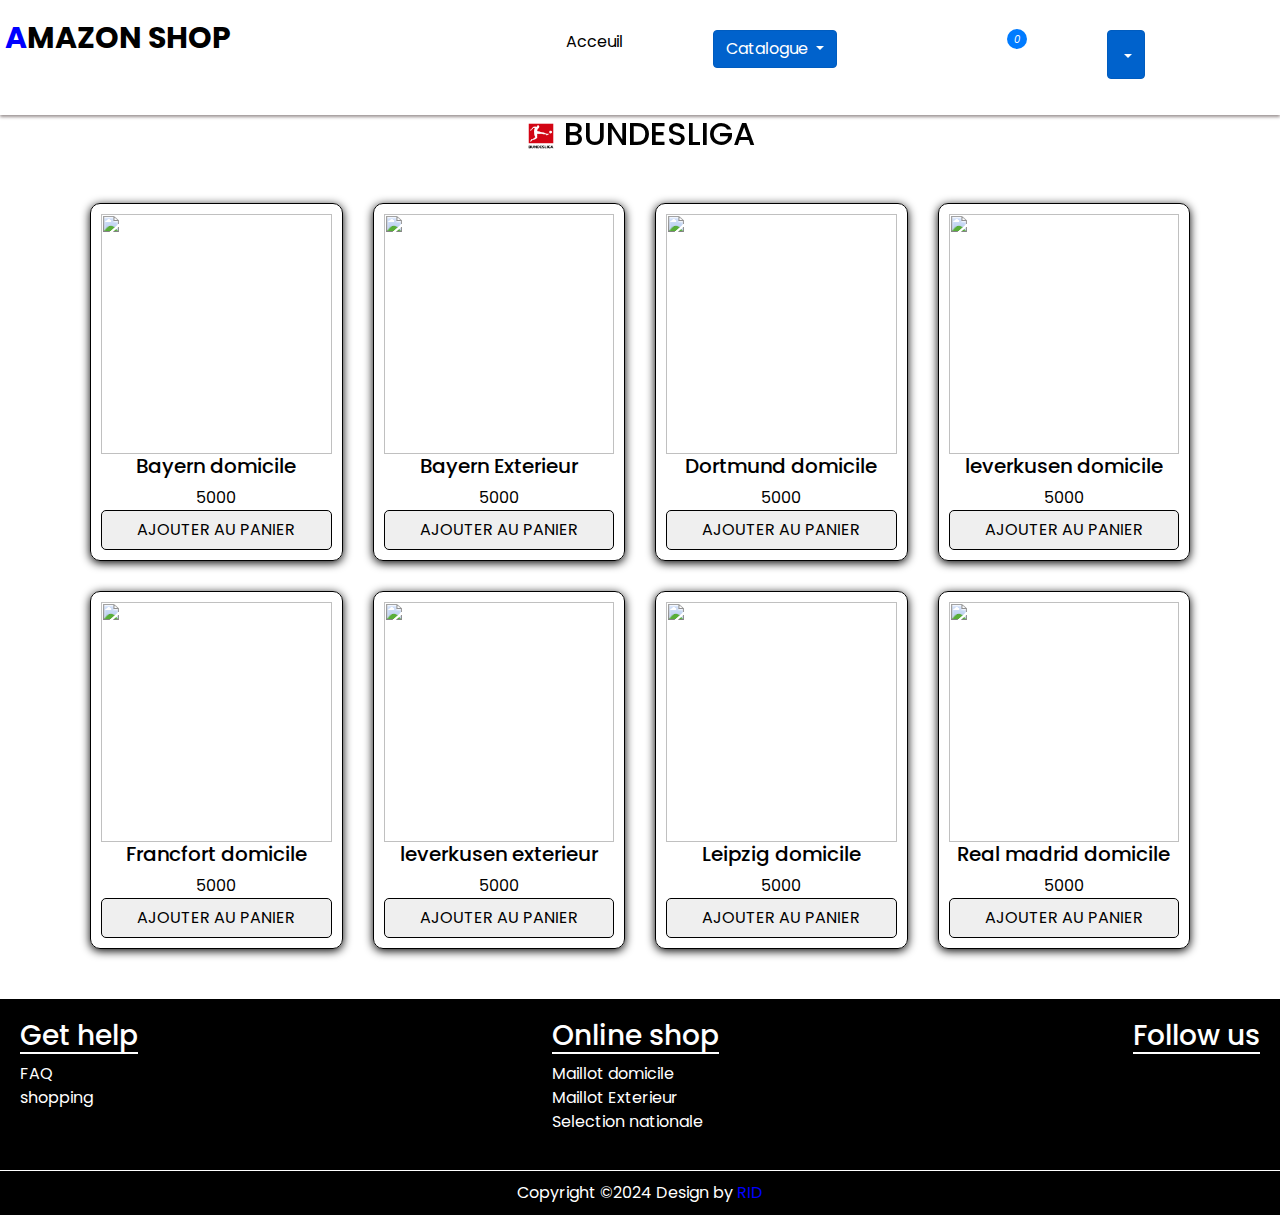
==== commit 23260b69: "Add files via upload" ====
--- a/BUND.html
+++ b/BUND.html
@@ -91,57 +91,59 @@
         </div>
     </header>
 
-
-    <section class="partenaire">
-        <article class="box">
-            <img src="/BUNDES/BAYERN-removebg-preview.png" alt="" class="product-img">
-            <h5 class="product-title">Bayern domicile</h5>
-            <div class="product-price">5000</div>
-            <button class="addcart">AJOUTER AU PANIER</button>
-        </article>
-        <article class="box">
-            <img src="/BUNDES/BAY2-removebg-preview.png" alt="" class="product-img">
-            <h5 class="product-title">Bayern Exterieur</h5>
-            <div class="product-price">5000</div>
-            <button class="addcart">AJOUTER AU PANIER</button>
-        </article>
-        <article class="box">
-            <img src="/BUNDES/DORT-removebg-preview.png" alt="" class="product-img">
-            <h5 class="product-title">Dortmund domicile</h5>
-            <div class="product-price">5000</div>
-            <button class="addcart">AJOUTER AU PANIER</button>
-        </article>
-        <article class="box">
-            <img src="/BUNDES/BAYL-removebg-preview.png" alt="" class="product-img">
-            <h5 class="product-title">leverkusen domicile</h5>
-            <div class="product-price">5000</div>
-            <button class="addcart">AJOUTER AU PANIER</button>
-        </article>
-        <article class="box">
-            <img src="/BUNDES/FRANCT-removebg-preview.png" alt="" class="product-img">
-            <h5 class="product-title">Francfort domicile</h5>
-            <div class="product-price">5000</div>
-            <button class="addcart">AJOUTER AU PANIER</button>
-        </article>
-        <article class="box">
-            <img src="/BUNDES/BAYL2-removebg-preview.png" alt="" class="product-img">
-            <h5 class="product-title">leverkusen exterieur</h5>
-            <div class="product-price">5000</div>
-            <button class="addcart">AJOUTER AU PANIER</button>
-        </article>
-        <article class="box">
-            <img src="/BUNDES/LEIP-removebg-preview.png" alt="" class="product-img">
-            <h5 class="product-title">Leipzig domicile</h5>
-            <div class="product-price">5000</div>
-            <button class="addcart">AJOUTER AU PANIER</button>
-        </article>
-        <article class="box">
-            <img src="/LIGA/REAL11-removebg-preview.png" alt="" class="product-img">
-            <h5 class="product-title">Real madrid domicile</h5>
-            <div class="product-price">5000</div>
-            <button class="addcart">AJOUTER AU PANIER</button>
-        </article>
-    </section>
+    <div class="ligue">
+            <h2  data-aos="zoom-in"> <img src="Bundesliga.jpg" alt=""> BUNDESLIGA</h2>
+        <section class="partenaire">
+            <article class="box">
+                <img src="/BUNDES/BAYERN-removebg-preview.png" alt="" class="product-img">
+                <h5 class="product-title">Bayern domicile</h5>
+                <div class="product-price">5000</div>
+                <button class="addcart">AJOUTER AU PANIER</button>
+            </article>
+            <article class="box">
+                <img src="/BUNDES/BAY2-removebg-preview.png" alt="" class="product-img">
+                <h5 class="product-title">Bayern Exterieur</h5>
+                <div class="product-price">5000</div>
+                <button class="addcart">AJOUTER AU PANIER</button>
+            </article>
+            <article class="box">
+                <img src="/BUNDES/DORT-removebg-preview.png" alt="" class="product-img">
+                <h5 class="product-title">Dortmund domicile</h5>
+                <div class="product-price">5000</div>
+                <button class="addcart">AJOUTER AU PANIER</button>
+            </article>
+            <article class="box">
+                <img src="/BUNDES/BAYL-removebg-preview.png" alt="" class="product-img">
+                <h5 class="product-title">leverkusen domicile</h5>
+                <div class="product-price">5000</div>
+                <button class="addcart">AJOUTER AU PANIER</button>
+            </article>
+            <article class="box">
+                <img src="/BUNDES/FRANCT-removebg-preview.png" alt="" class="product-img">
+                <h5 class="product-title">Francfort domicile</h5>
+                <div class="product-price">5000</div>
+                <button class="addcart">AJOUTER AU PANIER</button>
+            </article>
+            <article class="box">
+                <img src="/BUNDES/BAYL2-removebg-preview.png" alt="" class="product-img">
+                <h5 class="product-title">leverkusen exterieur</h5>
+                <div class="product-price">5000</div>
+                <button class="addcart">AJOUTER AU PANIER</button>
+            </article>
+            <article class="box">
+                <img src="/BUNDES/LEIP-removebg-preview.png" alt="" class="product-img">
+                <h5 class="product-title">Leipzig domicile</h5>
+                <div class="product-price">5000</div>
+                <button class="addcart">AJOUTER AU PANIER</button>
+            </article>
+            <article class="box">
+                <img src="/LIGA/REAL11-removebg-preview.png" alt="" class="product-img">
+                <h5 class="product-title">Real madrid domicile</h5>
+                <div class="product-price">5000</div>
+                <button class="addcart">AJOUTER AU PANIER</button>
+            </article>
+        </section>
+    </div>
     <footer>
         <div class="fin">
         <div class="sec1">
@@ -173,6 +175,10 @@
     
     </footer>
     <script src="script.js"></script>
+    <script src="https://unpkg.com/aos@2.3.1/dist/aos.js"></script>
+    <script>
+        AOS.init();
+    </script>
     <script src="https://code.jquery.com/jquery-3.2.1.slim.min.js" integrity="sha384-KJ3o2DKtIkvYIK3UENzmM7KCkRr/rE9/Qpg6aAZGJwFDMVNA/GpGFF93hXpG5KkN" crossorigin="anonymous"></script>
     <script src="https://cdn.jsdelivr.net/npm/popper.js@1.12.9/dist/umd/popper.min.js" integrity="sha384-ApNbgh9B+Y1QKtv3Rn7W3mgPxhU9K/ScQsAP7hUibX39j7fakFPskvXusvfa0b4Q" crossorigin="anonymous"></script>
     <script src="https://cdn.jsdelivr.net/npm/bootstrap@4.0.0/dist/js/bootstrap.min.js" integrity="sha384-JZR6Spejh4U02d8jOt6vLEHfe/JQGiRRSQQxSfFWpi1MquVdAyjUar5+76PVCmYl" crossorigin="anonymous"></script>
--- a/style.css
+++ b/style.css
@@ -7,27 +7,30 @@
     list-style: none;
     text-decoration: none;
     color: black;
-}
-
-
+    
+}
+
+
+body{
+    max-width: 1500px;
+    margin: auto;
+}
 html{
     scroll-behavior: smooth;
 }
 
 header{
-    box-shadow: 0 2px 3px rgb(155, 146, 146);
     position: sticky;
     top: 0;
     background-color: white;
-    
-
+    z-index: 10;
 }
 
 header .navbars{
     display: flex;
     justify-content: space-between;
-    max-width: 1300px;
-    margin: auto;
+    max-width: 1500px ;
+    box-shadow: 0 2px 3px rgb(155, 146, 146);
 }
 
 
@@ -86,9 +89,9 @@
 }
 
 
-
 .dropdown-item:hover{
     background-color: #007bff;
+    transition: .3s;
 }
 .PL{
     width: 10%;
@@ -99,7 +102,7 @@
     color: black;
 }
 a:hover{
-    transition: .1s;
+    transition: .3s;
     text-decoration: none;
 }
 
@@ -121,14 +124,14 @@
 header .search{
     background-color: rgba(0, 0, 0, 0.7);
     height: 100vh;
-    position: fixed;
     top: -200%;
-    left: 0;
     width: 100%;
     display: flex;
     justify-content: center;
     align-items: center;
     transition: all ease .2s;
+    z-index: 10;
+    position: fixed;
 }
 header .search .fa-xmark:hover{
     color: rgba(255, 255, 255,0.4);
@@ -137,7 +140,8 @@
     top: 0;
 }
 header .search input{
-    padding: 10px 50px;
+    padding: 10px 10px;
+    width: 60%;
     border: none;
     background: none;
     border-bottom: 1px solid white;
@@ -146,6 +150,7 @@
     font-size: 20px;
 }
 header .search input::placeholder{
+    text-align: center;
     color: white;
 }
 
@@ -153,6 +158,7 @@
     color: white;
     margin-bottom: 5px;
     font-size: 30px;
+    cursor: pointer;
 }
 
 header .search  .fa-magnifying-glass:hover{
@@ -176,8 +182,9 @@
     width: 400px;
     box-shadow: 0 4px 16px black;
     right: -200%;
-    transition: all ease .2s;
+    transition: all ease .5s;
     overflow: auto;
+    z-index: 100;
 }
 
 header .cart.active{
@@ -208,7 +215,6 @@
     justify-content: center;
     font-size: 15px;
     margin-top: 20px;
-    
     padding: 5px;
     width: 90%;
     margin: auto;
@@ -277,25 +283,23 @@
     font-weight: bold;
 }
 
-.first .cole1 button{
+
+
+.first .cole1  a{
     background-color: black;
-    border: none;
-    padding: 10px 30px;
-    border-radius: 40px;
-    color: white;
-    margin: 10px 10px;
-}
-
-.first .cole1 button a{
-    color: white;
-}
-.first .cole1 button:hover{
+    color: white;
+    padding: 10px;
+    border-radius: 25px;
+    position: relative;
+    top: 20px;
+    left: 10px;
+}
+.first .cole1 a:hover{
     background-color: blue;
     cursor: pointer;
-    scale: 1.1;
-    transition: all ease .2s;
-}
-.first .cole1 button i{
+    transition: all ease .3s;
+}
+.first .cole1 a i{
     color: white;
 }
 .first .cole1 h1{
@@ -306,12 +310,12 @@
 }
 .first img{
     width: 80%;
-    margin-left: 120px;
+    margin-left: 190px;
 }
 .popul{
-    margin-top: 50px;
-}
-.popul h2 , .carousel h2 ,.second h2{
+    margin-top: 150px;
+}
+.popul h2 , .carousel h2 ,.second h2 ,.new h2{
     text-align: center;
     border-bottom: 2px solid black;
     width: 50%;
@@ -404,6 +408,84 @@
 }
 
 
+.ligue h2{
+    text-align: center;
+}
+
+.ligue h2 img{
+    width: 30px;
+}
+.informations{
+    display: grid;
+    grid-template-columns: 50% 50%;
+    margin-top: 70px;
+    gap: 30px;
+}
+.new h2{
+    text-align: center;
+    margin-top: 80px;
+    border-bottom: 1px solid black;
+    
+}
+.new{
+    padding: 0 0 60px 0;
+}
+
+.informations img{
+    width: 10%;
+}
+.informations .infos{
+    text-align: center;
+    border-radius:15px;
+    width: 95%;
+    padding: 10px;
+    box-shadow: 0 3px 10px black;
+}
+
+.informations .infos:hover{
+    padding: 10px;
+    transition: all ease .3s;
+    border: 1px blue solid;
+}
+
+
+.formulaire{
+    align-items: center;
+    justify-content: center;
+    background-color: black;
+    width: 100%;
+    padding: 20px;
+    text-align: center;
+    border-bottom: 1px solid white;
+}
+
+.formulaire p ,.formulaire h2{
+    color:white ;
+}
+.formulaire .box{
+    margin: 10px;
+}
+.formulaire textarea , input{
+    width: 70%;
+    background-color: white;
+    color: black;
+    padding: 10px;
+    border: none;
+    outline-color: blue;
+    border-radius: 5px;
+    
+}
+.formulaire .box1 input{
+    border: black solid 1px;
+    
+}
+.formulaire .box1 input:hover{
+    background-color:blue ;
+    transition: all ease .2s;
+    color: white;
+    cursor: pointer;
+    
+}
 footer .fin{
     display: flex;
     justify-content: space-between;
@@ -423,7 +505,9 @@
     font-size: 25px;
 }
 
-
+.designer{
+    color: blue;
+}
 
 footer .sec1 a ,.sec2 a{
     color: white;
@@ -508,6 +592,7 @@
     header  .navbars .navlinks ul li{
         padding-bottom:10px ;
     }
+
     header .navbars .navlinks .droit{
         display: block;
         color: white;
@@ -523,7 +608,7 @@
         color: white;
     }
     header .search input{
-        width: 50%;
+        width: 60%;
     }
     .dropdown-item {
         color: black;
@@ -618,6 +703,16 @@
         max-width: 500px;
         margin: 50px auto;
     }
+
+    .informations{
+        display: block;
+        
+    }
+
+    .informations .infos{
+        margin: 10px 0;
+        width: 100%;
+    }
     
     header  .navbars .navlinks ul li  #football , #maison , #phone{
         display: block;
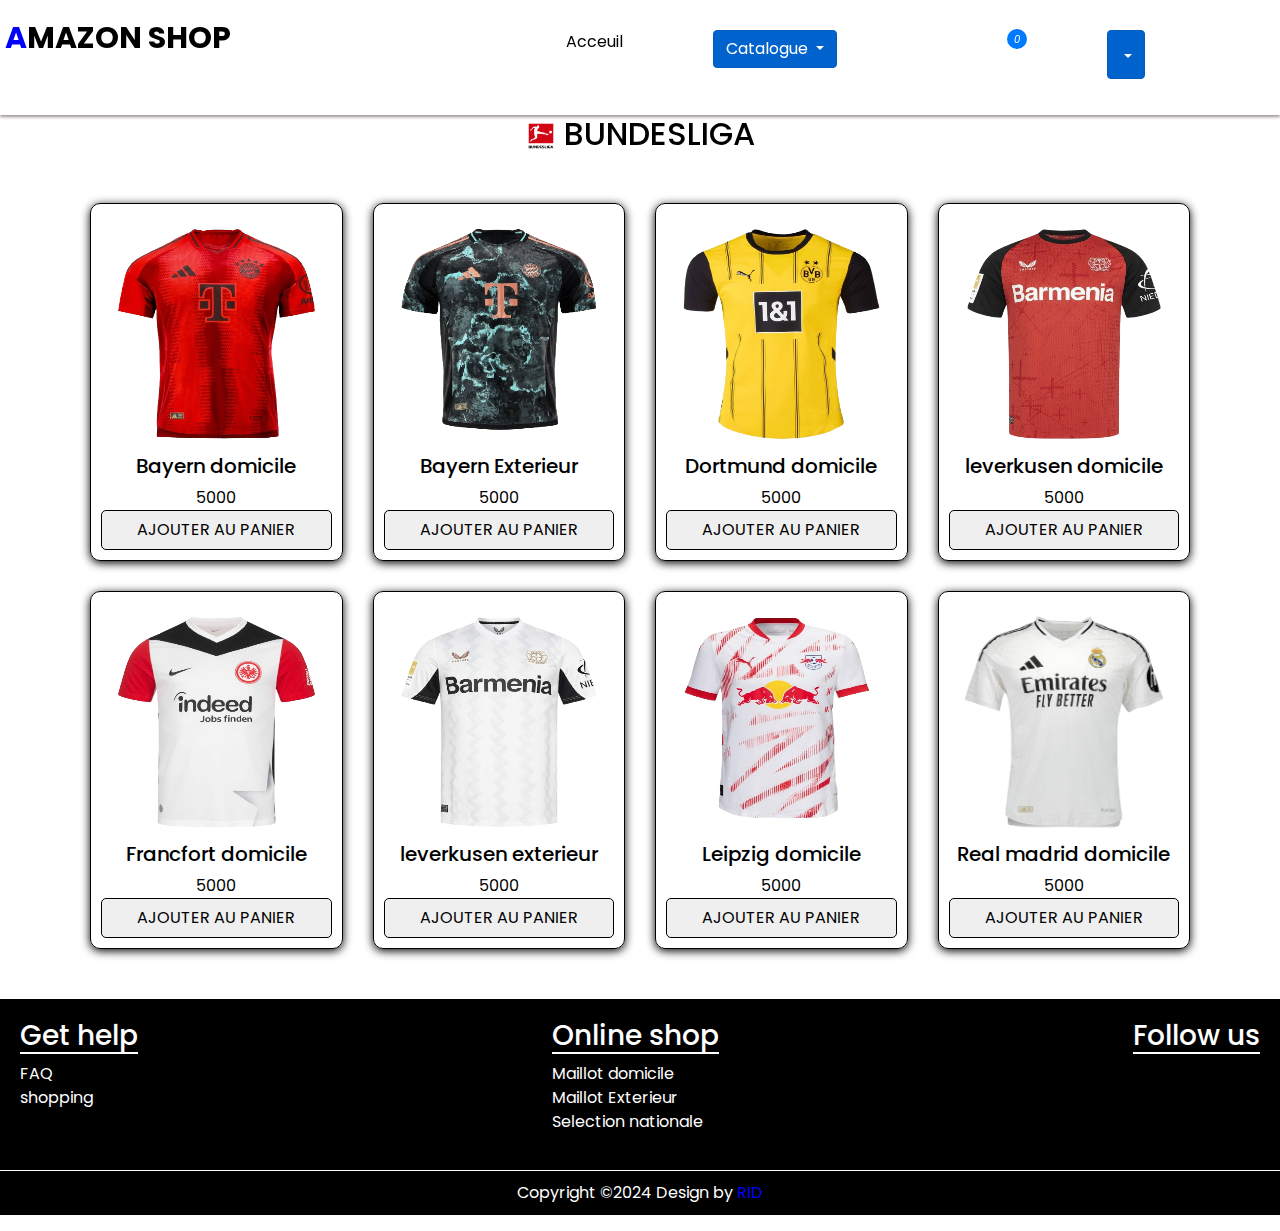
==== commit 3e9d1e58: "Add files via upload" ====
--- a/BUND.html
+++ b/BUND.html
@@ -81,7 +81,7 @@
                 <div class="total-price">0</div>
             </div>
             <div class="btn">
-                <button>Acheter</button>
+                <button class="buy-btn">Acheter</button>
             </div>
         </div>
         <div class="search">
@@ -95,49 +95,49 @@
             <h2  data-aos="zoom-in"> <img src="Bundesliga.jpg" alt=""> BUNDESLIGA</h2>
         <section class="partenaire">
             <article class="box">
-                <img src="/BUNDES/BAYERN-removebg-preview.png" alt="" class="product-img">
+                <img src="BAYERN-removebg-preview.png" alt="" class="product-img">
                 <h5 class="product-title">Bayern domicile</h5>
                 <div class="product-price">5000</div>
                 <button class="addcart">AJOUTER AU PANIER</button>
             </article>
             <article class="box">
-                <img src="/BUNDES/BAY2-removebg-preview.png" alt="" class="product-img">
+                <img src="BAY2-removebg-preview.png" alt="" class="product-img">
                 <h5 class="product-title">Bayern Exterieur</h5>
                 <div class="product-price">5000</div>
                 <button class="addcart">AJOUTER AU PANIER</button>
             </article>
             <article class="box">
-                <img src="/BUNDES/DORT-removebg-preview.png" alt="" class="product-img">
+                <img src="DORT-removebg-preview.png" alt="" class="product-img">
                 <h5 class="product-title">Dortmund domicile</h5>
                 <div class="product-price">5000</div>
                 <button class="addcart">AJOUTER AU PANIER</button>
             </article>
             <article class="box">
-                <img src="/BUNDES/BAYL-removebg-preview.png" alt="" class="product-img">
+                <img src="BAYL-removebg-preview.png" alt="" class="product-img">
                 <h5 class="product-title">leverkusen domicile</h5>
                 <div class="product-price">5000</div>
                 <button class="addcart">AJOUTER AU PANIER</button>
             </article>
             <article class="box">
-                <img src="/BUNDES/FRANCT-removebg-preview.png" alt="" class="product-img">
+                <img src="FRANCT-removebg-preview.png" alt="" class="product-img">
                 <h5 class="product-title">Francfort domicile</h5>
                 <div class="product-price">5000</div>
                 <button class="addcart">AJOUTER AU PANIER</button>
             </article>
             <article class="box">
-                <img src="/BUNDES/BAYL2-removebg-preview.png" alt="" class="product-img">
+                <img src="BAYL2-removebg-preview.png" alt="" class="product-img">
                 <h5 class="product-title">leverkusen exterieur</h5>
                 <div class="product-price">5000</div>
                 <button class="addcart">AJOUTER AU PANIER</button>
             </article>
             <article class="box">
-                <img src="/BUNDES/LEIP-removebg-preview.png" alt="" class="product-img">
+                <img src="LEIP-removebg-preview.png" alt="" class="product-img">
                 <h5 class="product-title">Leipzig domicile</h5>
                 <div class="product-price">5000</div>
                 <button class="addcart">AJOUTER AU PANIER</button>
             </article>
             <article class="box">
-                <img src="/LIGA/REAL11-removebg-preview.png" alt="" class="product-img">
+                <img src="REAL11-removebg-preview.png" alt="" class="product-img">
                 <h5 class="product-title">Real madrid domicile</h5>
                 <div class="product-price">5000</div>
                 <button class="addcart">AJOUTER AU PANIER</button>
--- a/style.css
+++ b/style.css
@@ -7,14 +7,13 @@
     list-style: none;
     text-decoration: none;
     color: black;
-    
-}
-
+    box-sizing: border-box;
+}
 
 body{
-    max-width: 1500px;
-    margin: auto;
-}
+    overflow-x: hidden;
+}
+
 html{
     scroll-behavior: smooth;
 }
@@ -24,13 +23,13 @@
     top: 0;
     background-color: white;
     z-index: 10;
+    box-shadow: 0 2px 3px rgb(155, 146, 146);
+    width: 100%;
 }
 
 header .navbars{
     display: flex;
     justify-content: space-between;
-    max-width: 1500px ;
-    box-shadow: 0 2px 3px rgb(155, 146, 146);
 }
 
 
@@ -184,7 +183,7 @@
     right: -200%;
     transition: all ease .5s;
     overflow: auto;
-    z-index: 100;
+    
 }
 
 header .cart.active{
@@ -310,7 +309,7 @@
 }
 .first img{
     width: 80%;
-    margin-left: 190px;
+    margin-left: 150px;
 }
 .popul{
     margin-top: 150px;
@@ -334,7 +333,7 @@
     border-radius: 10px;
     padding: 10px;
     box-shadow: 0 2px 10px black;
-   /* background-color: rgb(239, 239, 239);*/
+    /* background-color: rgb(239, 239, 239);*/
     cursor: pointer;
 }
 .populaire .box:hover{
@@ -420,6 +419,7 @@
     grid-template-columns: 50% 50%;
     margin-top: 70px;
     gap: 30px;
+    
 }
 .new h2{
     text-align: center;
@@ -560,20 +560,32 @@
     border-radius: 15px;
 }
 
+
+
+
 @media screen and (max-width : 900px){
     *{
         font-size: 14px;
     }
+
+
     header{
-        position: relative;
+
+        width: 100%;
+        /*position: absolute;
+        top: 0;
+        left: 0;
+        width: 100%;
+        height: 100%;
         z-index: 2;
         position: sticky;
-        top: 0;
-    }
-
+        */
+        
+    }
+
+    
     header .navbars .navlinks{
         display: flex;
-        position: absolute;
         background-color: rgb(0, 0, 0);
         height: 100vh;
         width: 100%;
@@ -583,81 +595,8 @@
         margin-left: 0%;
         transition: all ease .2s;
         align-items: center;
-        right: -200%;
-    }
-    
-    header .navbars .logo span{
-        font-size: 30px;
-    }
-    header  .navbars .navlinks ul li{
-        padding-bottom:10px ;
-    }
-
-    header .navbars .navlinks .droit{
-        display: block;
-        color: white;
-        text-align: center;
-        margin-left: 50px;
-    }
-    
-    #texte{
-        color: white;
-    }
-    header  .navbars .navlinks ul li i{
-        margin-right: 25px;
-        color: white;
-    }
-    header .search input{
-        width: 60%;
-    }
-    .dropdown-item {
-        color: black;
-    }
-    header .navlinks .dropdown-item .fa-right-to-bracket , header .navlinks .dropdown-item  .fa-plus{
-        color: black;
-    }
-    .PL{
-        width: 10%;
-    }
-    #show{
-        display: block;
-    }
-    #show2{
-        display: none;
-    }
-    
-
-    .item{
-        display: none;
-    }
-    header .search  .fa-magnifying-glass{
-        color: white;
-        margin-bottom: 40px;
-    }
-    header .navbars  .fa-magnifying-glass:hover{
-        
-        color: rgba(0, 0, 0,0.3);
-    
-    }
-
-    .populaire .box{
-        height: 290px;
-    }
-
-    .populaire .box img{
-        width: 50%;
-        height: 130px;
-    }
-
-    .partenaire .box{
-        height: 265px;
-    }
-
-    .partenaire .box img{
-        width: 50%;
-        height: 130px;
-    }
-
+        right: -100%;
+    }
 
     header .navbars .navlinks.open{
         right: 0;
@@ -670,12 +609,87 @@
         align-items: center;
     }
     
+    
+    header .navbars .logo span{
+        font-size: 30px;
+    }
+    header  .navbars .navlinks ul li{
+        padding-bottom:10px ;
+    }
+
+    header .navbars .navlinks .droit{
+        display: block;
+        color: white;
+        text-align: center;
+        margin-left: 50px;
+    }
+    
+    #texte{
+        color: white;
+    }
+    header  .navbars .navlinks ul li i{
+        margin-right: 25px;
+        color: white;
+    }
+    header .search input{
+        width: 60%;
+    }
+    .dropdown-item {
+        color: black;
+    }
+    header .navlinks .dropdown-item .fa-right-to-bracket , header .navlinks .dropdown-item  .fa-plus{
+        color: black;
+    }
+    .PL{
+        width: 10%;
+    }
+    #show{
+        display: block;
+    }
+    #show2{
+        display: none;
+    }
+    
+
+    .item{
+        display: none;
+    }
+    header .search  .fa-magnifying-glass{
+        color: white;
+        margin-bottom: 40px;
+    }
+    header .navbars  .fa-magnifying-glass:hover{
+        
+        color: rgba(0, 0, 0,0.3);
+    
+    }
+    
+    .populaire .box{
+        height: 260px;
+    }
+
+    .populaire .box img{
+        width: 50%;
+        height: 130px;
+    }
+
+    .partenaire .box{
+        height: 265px;
+    }
+
+    .partenaire .box img{
+        width: 50%;
+        height: 130px;
+    }
+
+
+    
     .first{
         display: block;
     }
     .first img{
         width: 80%;
-        margin-left: 90px;
+        margin-left: 50px;
     }
     header .fa-magnifying-glass,.fa-bag-shopping ,.fa-bars ,#icon2{
         display: block;
@@ -693,27 +707,27 @@
         display: grid ;
         grid-template-columns: repeat(2,1fr);
         gap: 10px;
-        max-width: 800px;
-        margin: 50px auto;
+        max-width: 400px;
+        margin: 50px 10px;
     }
     .partenaire{
         display: grid;
         grid-template-columns:repeat(2,1fr) ;
-        gap: 10px;
-        max-width: 500px;
-        margin: 50px auto;
+        gap: 5px;
+        max-width:400px;
+        margin: 50px  auto;
     }
 
     .informations{
         display: block;
-        
     }
 
     .informations .infos{
-        margin: 10px 0;
-        width: 100%;
-    }
-    
+        margin: 20px auto;
+        width: 80%;
+    }
+
+
     header  .navbars .navlinks ul li  #football , #maison , #phone{
         display: block;
     }
@@ -737,9 +751,7 @@
         cursor: pointer;
         color: white;
     }
-    .sous-menu{
-        z-index: 100;
-    }
+    
     .login{
         display: block;
         border: 1px solid black;
@@ -755,5 +767,5 @@
     }
 
 
-    
-}
+   
+}
